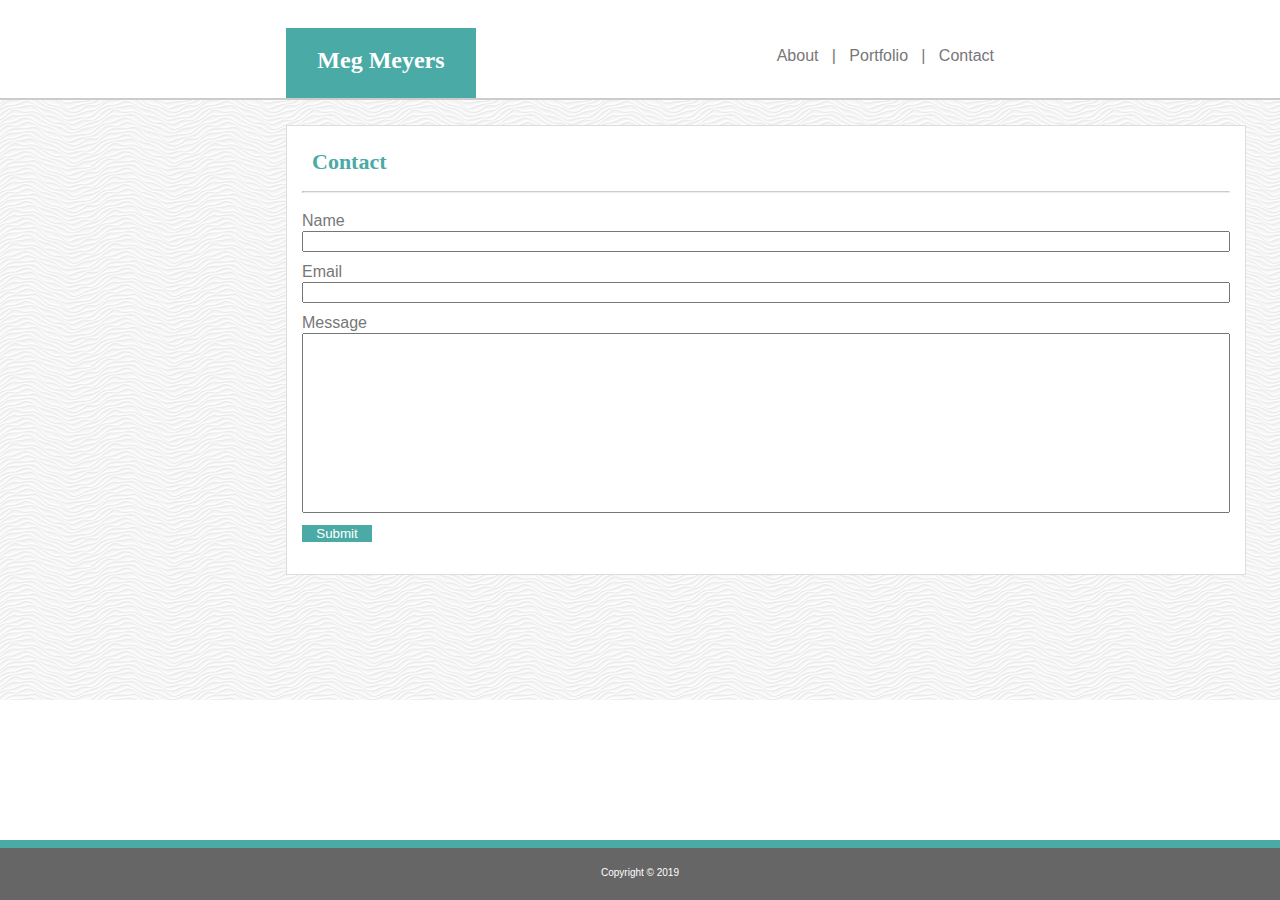
==== contact.html @ 7cd07fa4 "init" ====
<!DOCTYPE html>
<html lang="en">

<head>
    <meta charset="UTF-8">
    <meta name="viewport" content="width=device-width, initial-scale=1.0">
    <meta http-equiv="X-UA-Compatible" content="ie=edge">
    <title>Contact</title>
    <link rel="stylesheet" href="assets/css/reset.css">
    <link rel="stylesheet" href="assets/css/style.css">
</head>

<body>

    <header>
        <section id="name">
            <h1>Meg Meyers</h1>
        </section>
        <section id="nav">
            <p>
                <a href="index.html">About</a> &nbsp; | &nbsp;
                <a href="portfolio.html">Portfolio</a> &nbsp; | &nbsp;
                <a href="contact.html">Contact</a>
            </p>
        </section>
    </header>

    <div class="main">
        <div class="content">
            <h2>Contact</h2>
            <hr />
            <form>

                <p>Name</p>
                <p><input type="text"></p>

                <p>Email</p>
                <p><input type="email"></p>

                <p>Message</p>
                <p id="message"><input type="text"></p>

                <p><input type="submit"></p>
            </form>
        </div>



    </div>


    <footer>
        <p id="copy-text">
            Copyright &copy 2019
        </p>
    </footer>




</body>

</html>
---- assets/css/style.css ----
* {
    box-sizing: border-box;
}

body {
    font-family: Arial, Helvetica, sans-serif;
    color: #777777;
}

header {   
    background-color: #ffffff;
    width: 100%;
    height: 100px;
    border-bottom: #cccccc solid 2px;
}

h1 {
    font-weight: bold;
    font-size: 24px;
    font-family: Georgia, 'Times New Roman', Times, serif;
}

h2 {
    color:  #4aaaa5;
    font-size: 22px;
    padding: 10px;
    font-weight: bold;
    font-family: Georgia, 'Times New Roman', Times, serif
}

#name {
    float: left;
    color: white;
    background-color: #4aaaa5;
    height: 70px;
    width: 190px;
    padding: 20px;
    margin-top: 28px;
    margin-left: 286px;  
    text-align: center;    
}

#nav {
    float: right;
    margin-top: 48px;
    margin-right: 286px;
}

.main{
    float: left;
    background-image: url("../images/white-waves.png");
    background-repeat: repeat;
    width: 100%;
    height: 600px;
}

.content {    
    width: 960px;
    height: 450px;
    margin: 25px 286px;
    overflow: auto;
    background-color: #ffffff;
    padding: 15px;
    border: #dddddd solid 1px;
    
}

.text {
    float: left;
    padding: 5px;
   
}

#my-image{
    float: left;
    padding: 5px;
}

hr {
    border-top: #cccccc solid 1px;
}

footer{
    position: fixed;
    left: 0;
    bottom: 0;
    width: 100%;
    height: 60px;
    background-color: #666666;
    color: #ffffff;
    text-align: center;
    padding: 10;
    border-top:  #4aaaa5 solid 8px;
}

#copy-text {
    padding: 20px;
    font-size: 10px;
}

input[type=text], [type=email]{
    width: 100%;
    margin-bottom: 10px;
}

input[type=submit] {
    background-color:#4aaaa5;
    border: none;
    color: #ffffff;
    width: 70px;
}

#message input{
    height: 180px;
}

form {
    padding: 10px 0;
    line-height: 20px;
}

a:link {
    color: #777777;
    text-decoration: none;
}

a:visited {
    color: rgb(153, 152, 152);
    text-decoration: none;
}

a:hover {
    text-decoration: underline;
}

.portfolio-images {
    margin: 10px 10px 10px 0;
    
}
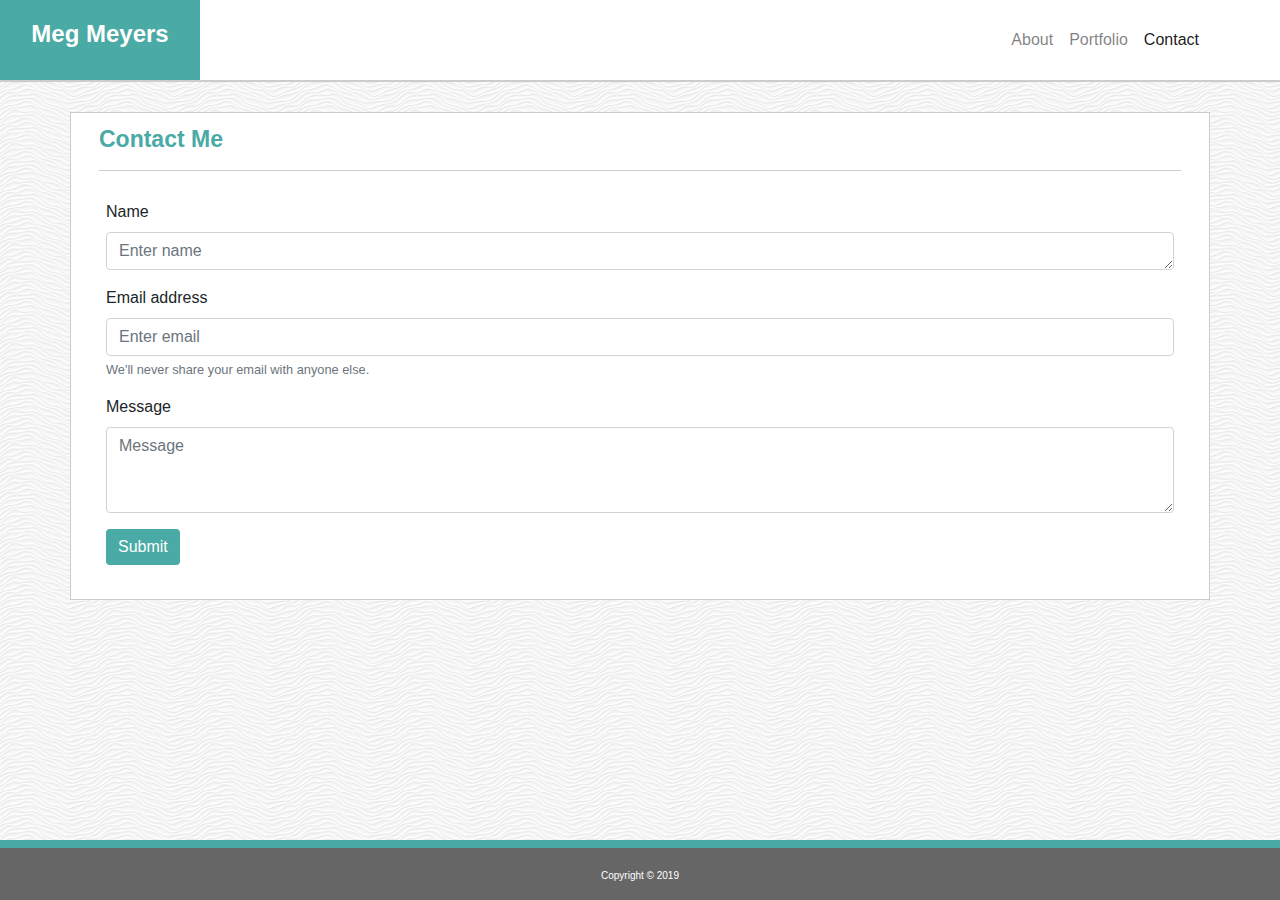
==== commit 3f18cc6e: "bootstrap version" ====
--- a/contact.html
+++ b/contact.html
@@ -5,52 +5,74 @@
     <meta charset="UTF-8">
     <meta name="viewport" content="width=device-width, initial-scale=1.0">
     <meta http-equiv="X-UA-Compatible" content="ie=edge">
-    <title>Contact</title>
-    <link rel="stylesheet" href="assets/css/reset.css">
+    <title>Meg Meyers</title>
+    <link rel="stylesheet" href="https://stackpath.bootstrapcdn.com/bootstrap/4.3.1/css/bootstrap.min.css"
+        integrity="sha384-ggOyR0iXCbMQv3Xipma34MD+dH/1fQ784/j6cY/iJTQUOhcWr7x9JvoRxT2MZw1T" crossorigin="anonymous">
     <link rel="stylesheet" href="assets/css/style.css">
+
 </head>
 
 <body>
 
-    <header>
-        <section id="name">
+    <nav class="navbar navbar-expand-lg navbar-light nav-style">
+        <span class="navbar-text" id="name">
             <h1>Meg Meyers</h1>
-        </section>
-        <section id="nav">
-            <p>
-                <a href="index.html">About</a> &nbsp; | &nbsp;
-                <a href="portfolio.html">Portfolio</a> &nbsp; | &nbsp;
-                <a href="contact.html">Contact</a>
-            </p>
-        </section>
-    </header>
+        </span>
+        <button class="navbar-toggler" type="button" data-toggle="collapse" data-target="#navbarNav"
+            aria-controls="navbarNav" aria-expanded="false" aria-label="Toggle navigation">
+            <span class="navbar-toggler-icon"></span>
+        </button>
+        <div class="collapse navbar-collapse" id="navbarNav">
+            <ul class="navbar-nav ml-auto links text-right">
+                <li class="nav-item">
+                    <a class="nav-link" href="index.html">About </a>
+                </li>
+                <li class="nav-item">
+                    <a class="nav-link" href="portfolio.html">Portfolio</a>
+                </li>
+                <li class="nav-item active">
+                    <a class="nav-link" href="contact.html">Contact<span class="sr-only">(current)</span></a>
+                </li>
 
-    <div class="main">
-        <div class="content">
-            <h2>Contact</h2>
-            <hr />
-            <form>
+            </ul>
+        </div>
+    </nav>
 
-                <p>Name</p>
-                <p><input type="text"></p>
-
-                <p>Email</p>
-                <p><input type="email"></p>
-
-                <p>Message</p>
-                <p id="message"><input type="text"></p>
-
-                <p><input type="submit"></p>
-            </form>
+    <div class="container">
+        <div class="row row-style-top">
+            <div class="col-sm-12">
+                <h2>Contact Me</h2>
+                <hr />
+            </div>
         </div>
-
-
-
+        <div class="row row-style-main">
+            <div class="col-sm-12">
+                <form>
+                    <div class="form-group">
+                        <label for="exampleFormControlTextarea1">Name</label>
+                        <textarea class="form-control" id="exampleFormControlTextarea1" rows="1" placeholder="Enter name"></textarea>
+                        
+                    </div>
+                    <div class="form-group">
+                        <label for="exampleInputEmail1">Email address</label>
+                        <input type="email" class="form-control" id="exampleInputEmail1" aria-describedby="emailHelp"
+                            placeholder="Enter email">
+                        <small id="emailHelp" class="form-text text-muted">We'll never share your email with anyone
+                            else.</small>
+                    </div>
+                    <div class="form-group">
+                        <label for="exampleFormControlTextarea1">Message</label>
+                        <textarea class="form-control" id="exampleFormControlTextarea1" rows="3" placeholder="Message"></textarea>
+                    </div>
+    
+                    <button type="submit" class="btn btn-primary input-style">Submit</button>
+                </form>
+            </div>
+        </div>
     </div>
 
-
     <footer>
-        <p id="copy-text">
+        <p>
             Copyright &copy 2019
         </p>
     </footer>
@@ -58,6 +80,18 @@
 
 
 
+
+
+    <script src="https://code.jquery.com/jquery-3.3.1.slim.min.js"
+        integrity="sha384-q8i/X+965DzO0rT7abK41JStQIAqVgRVzpbzo5smXKp4YfRvH+8abtTE1Pi6jizo"
+        crossorigin="anonymous"></script>
+    <script src="https://cdnjs.cloudflare.com/ajax/libs/popper.js/1.14.7/umd/popper.min.js"
+        integrity="sha384-UO2eT0CpHqdSJQ6hJty5KVphtPhzWj9WO1clHTMGa3JDZwrnQq4sF86dIHNDz0W1"
+        crossorigin="anonymous"></script>
+    <script src="https://stackpath.bootstrapcdn.com/bootstrap/4.3.1/js/bootstrap.min.js"
+        integrity="sha384-JjSmVgyd0p3pXB1rRibZUAYoIIy6OrQ6VrjIEaFf/nJGzIxFDsf4x0xIM+B07jRM"
+        crossorigin="anonymous"></script>
+
 </body>
 
 </html>--- a/assets/css/style.css
+++ b/assets/css/style.css
@@ -1,139 +1,98 @@
-* {
-    box-sizing: border-box;
+html {
+    position: relative;
+    min-height: 100%;
 }
 
-body {
-    font-family: Arial, Helvetica, sans-serif;
-    color: #777777;
+body{
+    background-image: url(../images/white-waves.png);
 }
 
-header {   
+.nav-style {
+    padding: 0px 20px 0px 0px;
     background-color: #ffffff;
-    width: 100%;
-    height: 100px;
     border-bottom: #cccccc solid 2px;
 }
 
+h1, h2 {
+    font-weight: bold;
+}
 h1 {
-    font-weight: bold;
     font-size: 24px;
-    font-family: Georgia, 'Times New Roman', Times, serif;
+    
 }
 
 h2 {
-    color:  #4aaaa5;
-    font-size: 22px;
-    padding: 10px;
-    font-weight: bold;
-    font-family: Georgia, 'Times New Roman', Times, serif
-}
-
-#name {
-    float: left;
-    color: white;
-    background-color: #4aaaa5;
-    height: 70px;
-    width: 190px;
-    padding: 20px;
-    margin-top: 28px;
-    margin-left: 286px;  
-    text-align: center;    
-}
-
-#nav {
-    float: right;
-    margin-top: 48px;
-    margin-right: 286px;
-}
-
-.main{
-    float: left;
-    background-image: url("../images/white-waves.png");
-    background-repeat: repeat;
-    width: 100%;
-    height: 600px;
-}
-
-.content {    
-    width: 960px;
-    height: 450px;
-    margin: 25px 286px;
-    overflow: auto;
-    background-color: #ffffff;
-    padding: 15px;
-    border: #dddddd solid 1px;
-    
-}
-
-.text {
-    float: left;
-    padding: 5px;
-   
-}
-
-#my-image{
-    float: left;
-    padding: 5px;
+    font-size: 23px;
+    color: #4aaaa5;
 }
 
 hr {
     border-top: #cccccc solid 1px;
 }
 
-footer{
+#name {
+    color: white;
+    background-color: #4aaaa5;
+    height: 80px;
+    width: 200px;
+    padding: 20px;
+    text-align: center;  
+}
+
+.links {
+    padding-left: 15px;
+    margin-right: 5%;
+}
+
+.c {
+    margin-bottom: 75px;
+}
+
+.row-style-top, .row-style-main {
+    border-right:#ccc solid 1px;
+    border-left: #ccc solid 1px;
+    background-color: white;
+}
+
+.row-style-top {
+    border-top: #ccc solid 1px;
+    margin-top: 30px;
+    padding: 13px;
+    
+}
+
+.row-style-main {  
+    border-bottom: #cccccc solid 1px;
+    min-height: 400px;
+    padding: 0px 20px;
+    
+
+}
+
+/* TODO sticky footer from BS not working, try to fix */
+footer {   
     position: fixed;
-    left: 0;
     bottom: 0;
     width: 100%;
-    height: 60px;
+    height: 60px;    
     background-color: #666666;
     color: #ffffff;
     text-align: center;
-    padding: 10;
     border-top:  #4aaaa5 solid 8px;
 }
 
-#copy-text {
+footer p {
     padding: 20px;
     font-size: 10px;
 }
 
-input[type=text], [type=email]{
-    width: 100%;
-    margin-bottom: 10px;
+.pad {
+    padding-bottom: 15px;
 }
 
-input[type=submit] {
+.input-style[type=submit] {
     background-color:#4aaaa5;
     border: none;
     color: #ffffff;
-    width: 70px;
-}
-
-#message input{
-    height: 180px;
-}
-
-form {
-    padding: 10px 0;
-    line-height: 20px;
-}
-
-a:link {
-    color: #777777;
-    text-decoration: none;
-}
-
-a:visited {
-    color: rgb(153, 152, 152);
-    text-decoration: none;
-}
-
-a:hover {
-    text-decoration: underline;
-}
-
-.portfolio-images {
-    margin: 10px 10px 10px 0;
     
 }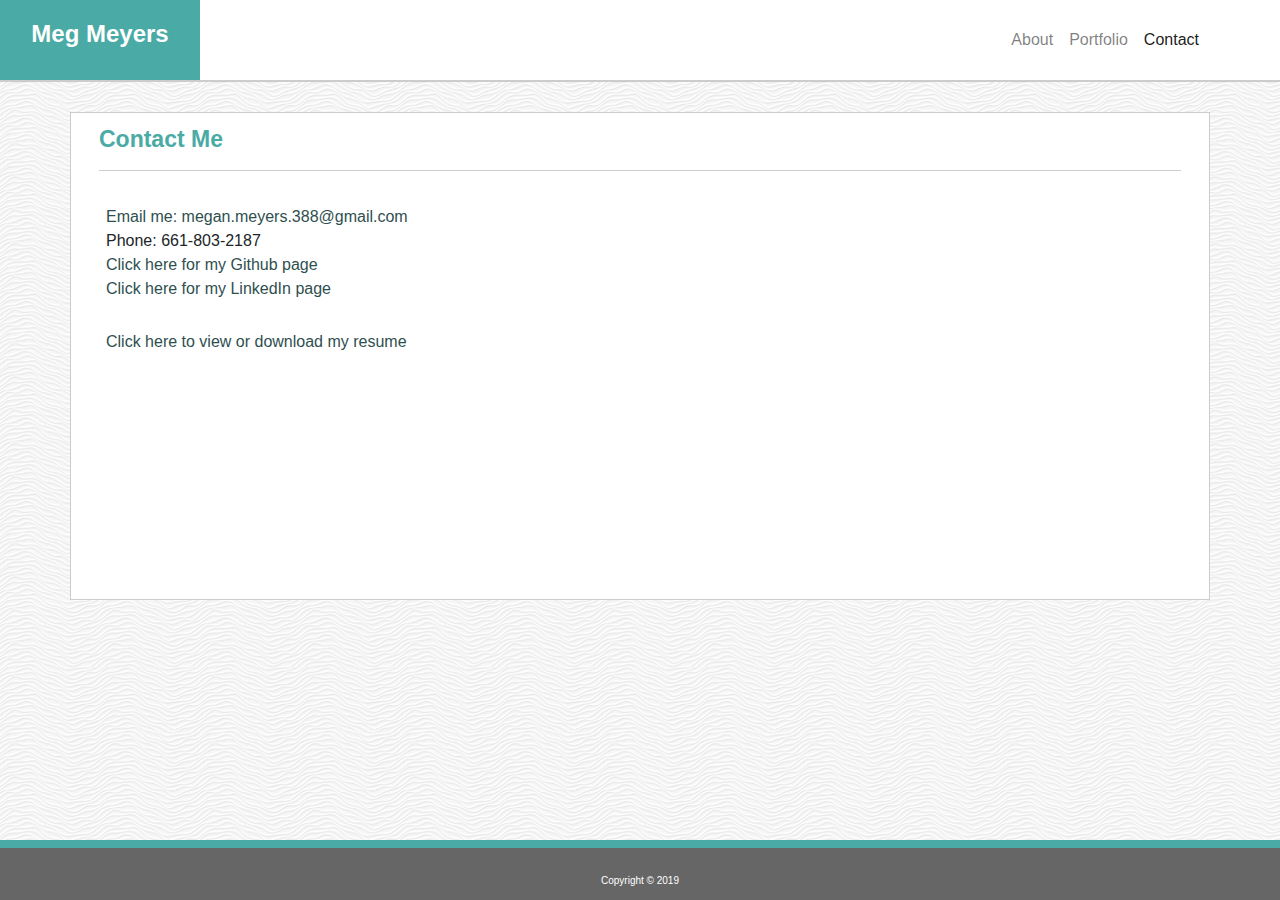
==== commit 544f51da: "changed contact page, added resume pdf, tweaked bootstrap for better responsivness" ====
--- a/contact.html
+++ b/contact.html
@@ -47,26 +47,18 @@
         </div>
         <div class="row row-style-main">
             <div class="col-sm-12">
-                <form>
-                    <div class="form-group">
-                        <label for="exampleFormControlTextarea1">Name</label>
-                        <textarea class="form-control" id="exampleFormControlTextarea1" rows="1" placeholder="Enter name"></textarea>
-                        
-                    </div>
-                    <div class="form-group">
-                        <label for="exampleInputEmail1">Email address</label>
-                        <input type="email" class="form-control" id="exampleInputEmail1" aria-describedby="emailHelp"
-                            placeholder="Enter email">
-                        <small id="emailHelp" class="form-text text-muted">We'll never share your email with anyone
-                            else.</small>
-                    </div>
-                    <div class="form-group">
-                        <label for="exampleFormControlTextarea1">Message</label>
-                        <textarea class="form-control" id="exampleFormControlTextarea1" rows="3" placeholder="Message"></textarea>
-                    </div>
-    
-                    <button type="submit" class="btn btn-primary input-style">Submit</button>
-                </form>
+                <p id="contact-links">
+                    <a href = "mailto:megan.meyers.388@gmail.com?subject = Contact"> Email me: megan.meyers.388@gmail.com</a></br>
+                    Phone: 661-803-2187 </br>
+                    <a href="https://github.com/femke77">Click here for my Github page</a></br>
+                    <a href="https://www.linkedin.com/in/meg-meyers-11891757/">Click here for my LinkedIn page</a></br></br>
+                    
+                </p>
+                <p>
+                    <a href=" https://femke77.github.io/Bootstrap-Portfolio/assets/pdf/resume.pdf" target="_blank">
+                        Click here to view or download my resume</a>
+                </p>
+           
             </div>
         </div>
     </div>
--- a/assets/css/style.css
+++ b/assets/css/style.css
@@ -5,6 +5,15 @@
 
 body{
     background-image: url(../images/white-waves.png);
+}
+
+a {
+    color: darkslategray
+}
+
+p {
+    margin-bottom: 0px;
+    margin-top: 5px;
 }
 
 .nav-style {
@@ -16,14 +25,14 @@
 h1, h2 {
     font-weight: bold;
 }
+
 h1 {
-    font-size: 24px;
-    
+    font-size: 24px;    
 }
 
 h2 {
     font-size: 23px;
-    color: #4aaaa5;
+    color: #4aaaa5;  
 }
 
 hr {
@@ -48,7 +57,7 @@
     margin-bottom: 75px;
 }
 
-.row-style-top, .row-style-main {
+.row-style-top, .row-style-main, .row-style-port, .row-style-port-bottom {
     border-right:#ccc solid 1px;
     border-left: #ccc solid 1px;
     background-color: white;
@@ -69,6 +78,16 @@
 
 }
 
+.row-style-port, .row-style-port-bottom {
+    min-height: 200px;
+    padding: 0px 20px;
+    
+}
+
+.row-style-port-bottom {
+    border-bottom: #cccccc solid 1px;
+}
+
 /* TODO sticky footer from BS not working, try to fix */
 footer {   
     position: fixed;
@@ -81,18 +100,17 @@
     border-top:  #4aaaa5 solid 8px;
 }
 
-footer p {
+footer {
     padding: 20px;
     font-size: 10px;
 }
 
 .pad {
-    padding-bottom: 15px;
+    padding-bottom: 20px;
+    text-align: center;
 }
 
-.input-style[type=submit] {
-    background-color:#4aaaa5;
-    border: none;
-    color: #ffffff;
-    
-}+#contact-links {
+
+}
+
